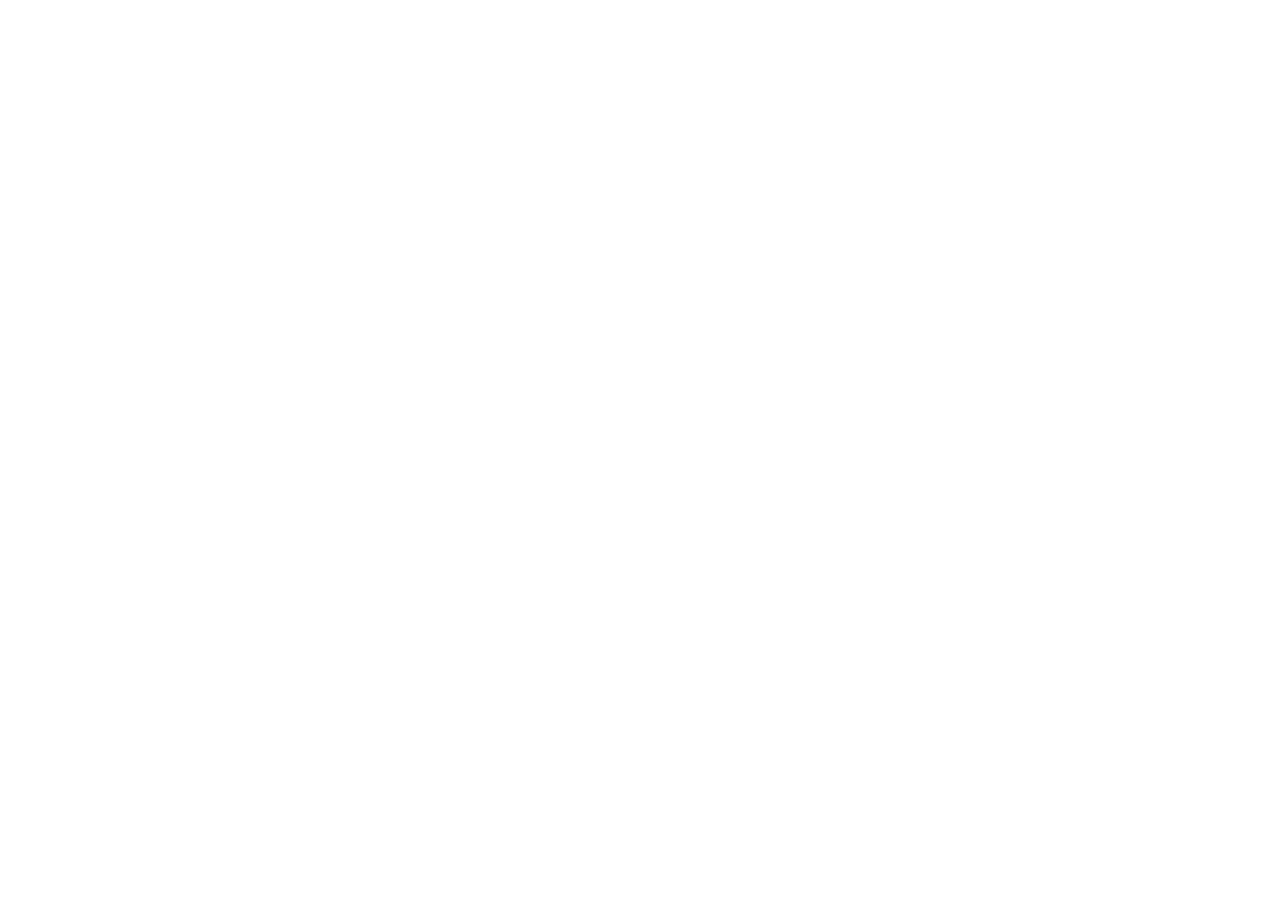
==== 02-blackjack/index.html @ 80c98cd5 "inicio proyecto blackjack" ====
<!DOCTYPE html>
<html lang="es">
<head>
    <meta charset="UTF-8">
    <meta name="viewport" content="width=device-width, initial-scale=1.0">
    <title>Blackjack</title>
    <link rel="stylesheet" href="assets/css/styles.css">
</head>
<body>
    <script src="assets/js/juego.js"></script>
</body>
</html>
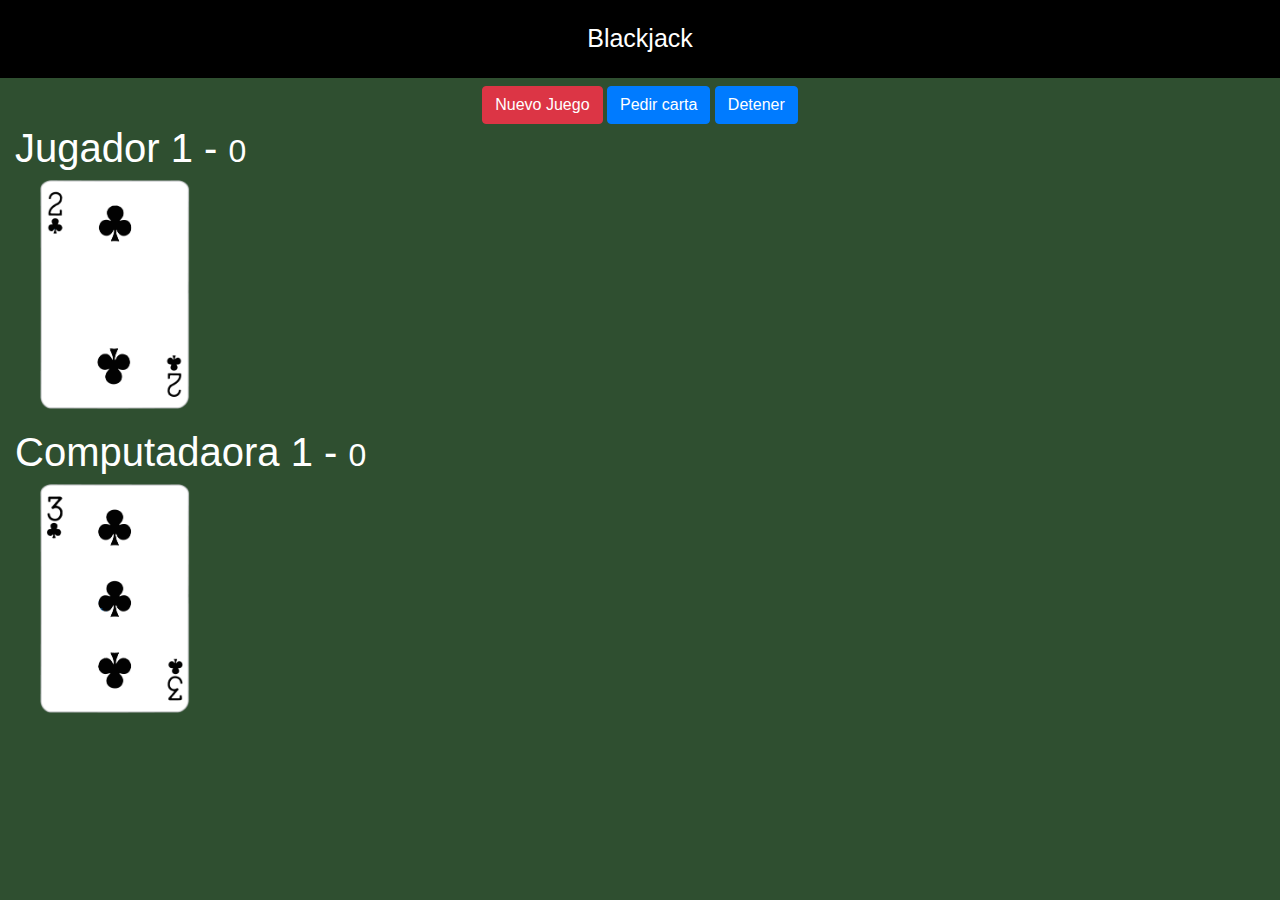
==== commit d8e3bc66: "estilo y estructura de nuesta baraja" ====
--- a/02-blackjack/index.html
+++ b/02-blackjack/index.html
@@ -5,9 +5,42 @@
     <meta charset="UTF-8">
     <meta name="viewport" content="width=device-width, initial-scale=1.0">
     <title>Blackjack</title>
+    <link rel="stylesheet" href="https://cdn.jsdelivr.net/npm/bootstrap@4.4.1/dist/css/bootstrap.min.css" integrity="sha384-Vkoo8x4CGsO3+Hhxv8T/Q5PaXtkKtu6ug5TOeNV6gBiFeWPGFN9MuhOf23Q9Ifjh" crossorigin="anonymous">
     <link rel="stylesheet" href="assets/css/styles.css">
 </head>
 <body>
+    <header class="titulo">
+        Blackjack
+    </header>
+
+    <div class="row mt-2">
+        <div class="col text-center">
+            <button class="btn btn-danger">Nuevo Juego</button>
+            <button class="btn btn-primary">Pedir carta</button>
+            <button class="btn btn-primary">Detener</button>
+        </div>
+    </div>
+
+    <div class="row container">
+        <div class="col ">
+
+            <h1>Jugador 1 - <small>0</small></h1>
+            <div id="jugador-cartas">
+                <img class="carta" src="assets/cartas/2C.png">
+            </div>
+        </div>
+    </div>
+
+    <div class="row container mt-2">
+        <div class="col ">
+
+            <h1>Computadaora 1 - <small>0</small></h1>
+            <div id="computadora-cartas">
+                <img class="carta" src="assets/cartas/3C.png">
+            </div>
+        </div>
+    </div>
+
     <script src="assets/js/juego.js"></script>
 </body>
 </html>--- a/02-blackjack/assets/css/styles.css
+++ b/02-blackjack/assets/css/styles.css
@@ -0,0 +1,24 @@
+html, body {
+    margin: 0px;
+    background-color: #2F4F30;
+    color: white;
+}
+
+.titulo {
+    text-align: center;
+    background-color: black;
+    color: white;
+    padding: 20px;
+    font-size: 25px;
+} 
+
+.carta {
+    position: relative;
+    width: 150px;
+    left: 100px;
+    margin-left: -75px;
+}
+
+#computadora-cartas, #jugador-cartas {
+    height: 240px;
+}